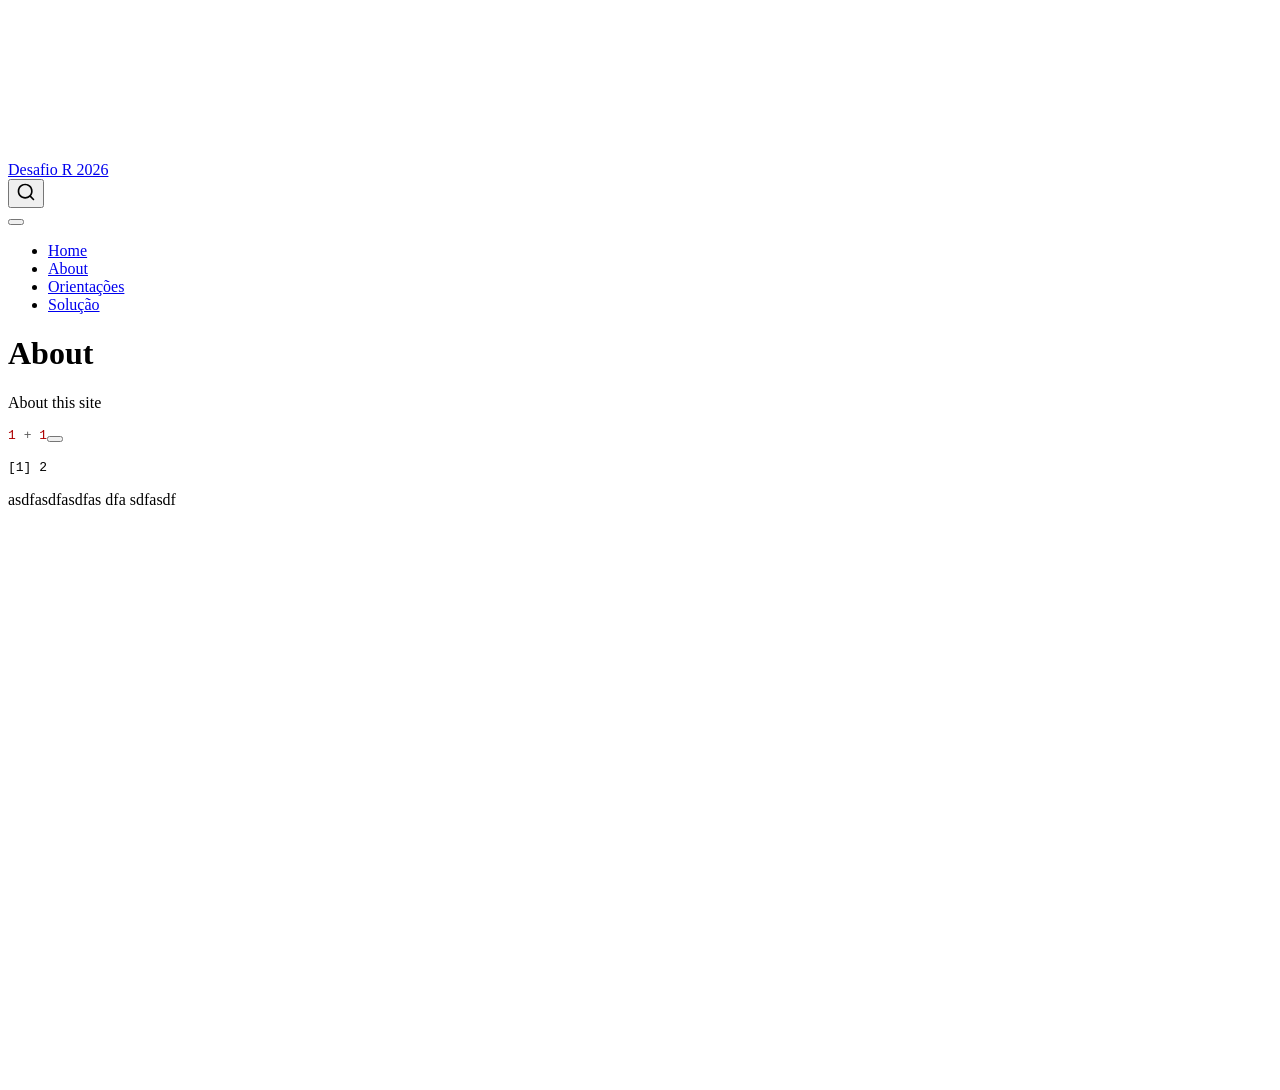
==== docs/about.html @ 23722c16 "criar site" ====
<!DOCTYPE html>
<html xmlns="http://www.w3.org/1999/xhtml" lang="en" xml:lang="en"><head>

<meta charset="utf-8">
<meta name="generator" content="quarto-1.5.57">

<meta name="viewport" content="width=device-width, initial-scale=1.0, user-scalable=yes">


<title>About – Desafio R 2026</title>
<style>
code{white-space: pre-wrap;}
span.smallcaps{font-variant: small-caps;}
div.columns{display: flex; gap: min(4vw, 1.5em);}
div.column{flex: auto; overflow-x: auto;}
div.hanging-indent{margin-left: 1.5em; text-indent: -1.5em;}
ul.task-list{list-style: none;}
ul.task-list li input[type="checkbox"] {
  width: 0.8em;
  margin: 0 0.8em 0.2em -1em; /* quarto-specific, see https://github.com/quarto-dev/quarto-cli/issues/4556 */ 
  vertical-align: middle;
}
/* CSS for syntax highlighting */
pre > code.sourceCode { white-space: pre; position: relative; }
pre > code.sourceCode > span { line-height: 1.25; }
pre > code.sourceCode > span:empty { height: 1.2em; }
.sourceCode { overflow: visible; }
code.sourceCode > span { color: inherit; text-decoration: inherit; }
div.sourceCode { margin: 1em 0; }
pre.sourceCode { margin: 0; }
@media screen {
div.sourceCode { overflow: auto; }
}
@media print {
pre > code.sourceCode { white-space: pre-wrap; }
pre > code.sourceCode > span { display: inline-block; text-indent: -5em; padding-left: 5em; }
}
pre.numberSource code
  { counter-reset: source-line 0; }
pre.numberSource code > span
  { position: relative; left: -4em; counter-increment: source-line; }
pre.numberSource code > span > a:first-child::before
  { content: counter(source-line);
    position: relative; left: -1em; text-align: right; vertical-align: baseline;
    border: none; display: inline-block;
    -webkit-touch-callout: none; -webkit-user-select: none;
    -khtml-user-select: none; -moz-user-select: none;
    -ms-user-select: none; user-select: none;
    padding: 0 4px; width: 4em;
  }
pre.numberSource { margin-left: 3em;  padding-left: 4px; }
div.sourceCode
  {   }
@media screen {
pre > code.sourceCode > span > a:first-child::before { text-decoration: underline; }
}
</style>


<script src="site_libs/quarto-nav/quarto-nav.js"></script>
<script src="site_libs/quarto-nav/headroom.min.js"></script>
<script src="site_libs/clipboard/clipboard.min.js"></script>
<script src="site_libs/quarto-search/autocomplete.umd.js"></script>
<script src="site_libs/quarto-search/fuse.min.js"></script>
<script src="site_libs/quarto-search/quarto-search.js"></script>
<meta name="quarto:offset" content="./">
<script src="site_libs/quarto-html/quarto.js"></script>
<script src="site_libs/quarto-html/popper.min.js"></script>
<script src="site_libs/quarto-html/tippy.umd.min.js"></script>
<script src="site_libs/quarto-html/anchor.min.js"></script>
<link href="site_libs/quarto-html/tippy.css" rel="stylesheet">
<link href="site_libs/quarto-html/quarto-syntax-highlighting.css" rel="stylesheet" id="quarto-text-highlighting-styles">
<script src="site_libs/bootstrap/bootstrap.min.js"></script>
<link href="site_libs/bootstrap/bootstrap-icons.css" rel="stylesheet">
<link href="site_libs/bootstrap/bootstrap.min.css" rel="stylesheet" id="quarto-bootstrap" data-mode="light">
<script id="quarto-search-options" type="application/json">{
  "location": "navbar",
  "copy-button": false,
  "collapse-after": 3,
  "panel-placement": "end",
  "type": "overlay",
  "limit": 50,
  "keyboard-shortcut": [
    "f",
    "/",
    "s"
  ],
  "show-item-context": false,
  "language": {
    "search-no-results-text": "No results",
    "search-matching-documents-text": "matching documents",
    "search-copy-link-title": "Copy link to search",
    "search-hide-matches-text": "Hide additional matches",
    "search-more-match-text": "more match in this document",
    "search-more-matches-text": "more matches in this document",
    "search-clear-button-title": "Clear",
    "search-text-placeholder": "",
    "search-detached-cancel-button-title": "Cancel",
    "search-submit-button-title": "Submit",
    "search-label": "Search"
  }
}</script>


<link rel="stylesheet" href="styles.css">
</head>

<body class="nav-fixed">

<div id="quarto-search-results"></div>
  <header id="quarto-header" class="headroom fixed-top">
    <nav class="navbar navbar-expand-lg " data-bs-theme="dark">
      <div class="navbar-container container-fluid">
      <div class="navbar-brand-container mx-auto">
    <a class="navbar-brand" href="./index.html">
    <span class="navbar-title">Desafio R 2026</span>
    </a>
  </div>
            <div id="quarto-search" class="" title="Search"></div>
          <button class="navbar-toggler" type="button" data-bs-toggle="collapse" data-bs-target="#navbarCollapse" aria-controls="navbarCollapse" role="menu" aria-expanded="false" aria-label="Toggle navigation" onclick="if (window.quartoToggleHeadroom) { window.quartoToggleHeadroom(); }">
  <span class="navbar-toggler-icon"></span>
</button>
          <div class="collapse navbar-collapse" id="navbarCollapse">
            <ul class="navbar-nav navbar-nav-scroll me-auto">
  <li class="nav-item">
    <a class="nav-link" href="./index.html"> 
<span class="menu-text">Home</span></a>
  </li>  
  <li class="nav-item">
    <a class="nav-link active" href="./about.html" aria-current="page"> 
<span class="menu-text">About</span></a>
  </li>  
  <li class="nav-item">
    <a class="nav-link" href="./desafio_2026.html"> 
<span class="menu-text">Orientações</span></a>
  </li>  
  <li class="nav-item">
    <a class="nav-link" href="./solucao.html"> 
<span class="menu-text">Solução</span></a>
  </li>  
</ul>
          </div> <!-- /navcollapse -->
            <div class="quarto-navbar-tools">
</div>
      </div> <!-- /container-fluid -->
    </nav>
</header>
<!-- content -->
<div id="quarto-content" class="quarto-container page-columns page-rows-contents page-layout-article page-navbar">
<!-- sidebar -->
<!-- margin-sidebar -->
    <div id="quarto-margin-sidebar" class="sidebar margin-sidebar zindex-bottom">
        
    </div>
<!-- main -->
<main class="content" id="quarto-document-content">

<header id="title-block-header" class="quarto-title-block default">
<div class="quarto-title">
<h1 class="title">About</h1>
</div>



<div class="quarto-title-meta">

    
  
    
  </div>
  


</header>


<p>About this site</p>
<div class="cell">
<div class="sourceCode cell-code" id="cb1"><pre class="sourceCode r code-with-copy"><code class="sourceCode r"><span id="cb1-1"><a href="#cb1-1" aria-hidden="true" tabindex="-1"></a><span class="dv">1</span> <span class="sc">+</span> <span class="dv">1</span></span></code><button title="Copy to Clipboard" class="code-copy-button"><i class="bi"></i></button></pre></div>
<div class="cell-output cell-output-stdout">
<pre><code>[1] 2</code></pre>
</div>
</div>
<p>asdfasdfasdfas dfa sdfasdf</p>



</main> <!-- /main -->
<script id="quarto-html-after-body" type="application/javascript">
window.document.addEventListener("DOMContentLoaded", function (event) {
  const toggleBodyColorMode = (bsSheetEl) => {
    const mode = bsSheetEl.getAttribute("data-mode");
    const bodyEl = window.document.querySelector("body");
    if (mode === "dark") {
      bodyEl.classList.add("quarto-dark");
      bodyEl.classList.remove("quarto-light");
    } else {
      bodyEl.classList.add("quarto-light");
      bodyEl.classList.remove("quarto-dark");
    }
  }
  const toggleBodyColorPrimary = () => {
    const bsSheetEl = window.document.querySelector("link#quarto-bootstrap");
    if (bsSheetEl) {
      toggleBodyColorMode(bsSheetEl);
    }
  }
  toggleBodyColorPrimary();  
  const icon = "";
  const anchorJS = new window.AnchorJS();
  anchorJS.options = {
    placement: 'right',
    icon: icon
  };
  anchorJS.add('.anchored');
  const isCodeAnnotation = (el) => {
    for (const clz of el.classList) {
      if (clz.startsWith('code-annotation-')) {                     
        return true;
      }
    }
    return false;
  }
  const onCopySuccess = function(e) {
    // button target
    const button = e.trigger;
    // don't keep focus
    button.blur();
    // flash "checked"
    button.classList.add('code-copy-button-checked');
    var currentTitle = button.getAttribute("title");
    button.setAttribute("title", "Copied!");
    let tooltip;
    if (window.bootstrap) {
      button.setAttribute("data-bs-toggle", "tooltip");
      button.setAttribute("data-bs-placement", "left");
      button.setAttribute("data-bs-title", "Copied!");
      tooltip = new bootstrap.Tooltip(button, 
        { trigger: "manual", 
          customClass: "code-copy-button-tooltip",
          offset: [0, -8]});
      tooltip.show();    
    }
    setTimeout(function() {
      if (tooltip) {
        tooltip.hide();
        button.removeAttribute("data-bs-title");
        button.removeAttribute("data-bs-toggle");
        button.removeAttribute("data-bs-placement");
      }
      button.setAttribute("title", currentTitle);
      button.classList.remove('code-copy-button-checked');
    }, 1000);
    // clear code selection
    e.clearSelection();
  }
  const getTextToCopy = function(trigger) {
      const codeEl = trigger.previousElementSibling.cloneNode(true);
      for (const childEl of codeEl.children) {
        if (isCodeAnnotation(childEl)) {
          childEl.remove();
        }
      }
      return codeEl.innerText;
  }
  const clipboard = new window.ClipboardJS('.code-copy-button:not([data-in-quarto-modal])', {
    text: getTextToCopy
  });
  clipboard.on('success', onCopySuccess);
  if (window.document.getElementById('quarto-embedded-source-code-modal')) {
    // For code content inside modals, clipBoardJS needs to be initialized with a container option
    // TODO: Check when it could be a function (https://github.com/zenorocha/clipboard.js/issues/860)
    const clipboardModal = new window.ClipboardJS('.code-copy-button[data-in-quarto-modal]', {
      text: getTextToCopy,
      container: window.document.getElementById('quarto-embedded-source-code-modal')
    });
    clipboardModal.on('success', onCopySuccess);
  }
    var localhostRegex = new RegExp(/^(?:http|https):\/\/localhost\:?[0-9]*\//);
    var mailtoRegex = new RegExp(/^mailto:/);
      var filterRegex = new RegExp('/' + window.location.host + '/');
    var isInternal = (href) => {
        return filterRegex.test(href) || localhostRegex.test(href) || mailtoRegex.test(href);
    }
    // Inspect non-navigation links and adorn them if external
 	var links = window.document.querySelectorAll('a[href]:not(.nav-link):not(.navbar-brand):not(.toc-action):not(.sidebar-link):not(.sidebar-item-toggle):not(.pagination-link):not(.no-external):not([aria-hidden]):not(.dropdown-item):not(.quarto-navigation-tool):not(.about-link)');
    for (var i=0; i<links.length; i++) {
      const link = links[i];
      if (!isInternal(link.href)) {
        // undo the damage that might have been done by quarto-nav.js in the case of
        // links that we want to consider external
        if (link.dataset.originalHref !== undefined) {
          link.href = link.dataset.originalHref;
        }
      }
    }
  function tippyHover(el, contentFn, onTriggerFn, onUntriggerFn) {
    const config = {
      allowHTML: true,
      maxWidth: 500,
      delay: 100,
      arrow: false,
      appendTo: function(el) {
          return el.parentElement;
      },
      interactive: true,
      interactiveBorder: 10,
      theme: 'quarto',
      placement: 'bottom-start',
    };
    if (contentFn) {
      config.content = contentFn;
    }
    if (onTriggerFn) {
      config.onTrigger = onTriggerFn;
    }
    if (onUntriggerFn) {
      config.onUntrigger = onUntriggerFn;
    }
    window.tippy(el, config); 
  }
  const noterefs = window.document.querySelectorAll('a[role="doc-noteref"]');
  for (var i=0; i<noterefs.length; i++) {
    const ref = noterefs[i];
    tippyHover(ref, function() {
      // use id or data attribute instead here
      let href = ref.getAttribute('data-footnote-href') || ref.getAttribute('href');
      try { href = new URL(href).hash; } catch {}
      const id = href.replace(/^#\/?/, "");
      const note = window.document.getElementById(id);
      if (note) {
        return note.innerHTML;
      } else {
        return "";
      }
    });
  }
  const xrefs = window.document.querySelectorAll('a.quarto-xref');
  const processXRef = (id, note) => {
    // Strip column container classes
    const stripColumnClz = (el) => {
      el.classList.remove("page-full", "page-columns");
      if (el.children) {
        for (const child of el.children) {
          stripColumnClz(child);
        }
      }
    }
    stripColumnClz(note)
    if (id === null || id.startsWith('sec-')) {
      // Special case sections, only their first couple elements
      const container = document.createElement("div");
      if (note.children && note.children.length > 2) {
        container.appendChild(note.children[0].cloneNode(true));
        for (let i = 1; i < note.children.length; i++) {
          const child = note.children[i];
          if (child.tagName === "P" && child.innerText === "") {
            continue;
          } else {
            container.appendChild(child.cloneNode(true));
            break;
          }
        }
        if (window.Quarto?.typesetMath) {
          window.Quarto.typesetMath(container);
        }
        return container.innerHTML
      } else {
        if (window.Quarto?.typesetMath) {
          window.Quarto.typesetMath(note);
        }
        return note.innerHTML;
      }
    } else {
      // Remove any anchor links if they are present
      const anchorLink = note.querySelector('a.anchorjs-link');
      if (anchorLink) {
        anchorLink.remove();
      }
      if (window.Quarto?.typesetMath) {
        window.Quarto.typesetMath(note);
      }
      // TODO in 1.5, we should make sure this works without a callout special case
      if (note.classList.contains("callout")) {
        return note.outerHTML;
      } else {
        return note.innerHTML;
      }
    }
  }
  for (var i=0; i<xrefs.length; i++) {
    const xref = xrefs[i];
    tippyHover(xref, undefined, function(instance) {
      instance.disable();
      let url = xref.getAttribute('href');
      let hash = undefined; 
      if (url.startsWith('#')) {
        hash = url;
      } else {
        try { hash = new URL(url).hash; } catch {}
      }
      if (hash) {
        const id = hash.replace(/^#\/?/, "");
        const note = window.document.getElementById(id);
        if (note !== null) {
          try {
            const html = processXRef(id, note.cloneNode(true));
            instance.setContent(html);
          } finally {
            instance.enable();
            instance.show();
          }
        } else {
          // See if we can fetch this
          fetch(url.split('#')[0])
          .then(res => res.text())
          .then(html => {
            const parser = new DOMParser();
            const htmlDoc = parser.parseFromString(html, "text/html");
            const note = htmlDoc.getElementById(id);
            if (note !== null) {
              const html = processXRef(id, note);
              instance.setContent(html);
            } 
          }).finally(() => {
            instance.enable();
            instance.show();
          });
        }
      } else {
        // See if we can fetch a full url (with no hash to target)
        // This is a special case and we should probably do some content thinning / targeting
        fetch(url)
        .then(res => res.text())
        .then(html => {
          const parser = new DOMParser();
          const htmlDoc = parser.parseFromString(html, "text/html");
          const note = htmlDoc.querySelector('main.content');
          if (note !== null) {
            // This should only happen for chapter cross references
            // (since there is no id in the URL)
            // remove the first header
            if (note.children.length > 0 && note.children[0].tagName === "HEADER") {
              note.children[0].remove();
            }
            const html = processXRef(null, note);
            instance.setContent(html);
          } 
        }).finally(() => {
          instance.enable();
          instance.show();
        });
      }
    }, function(instance) {
    });
  }
      let selectedAnnoteEl;
      const selectorForAnnotation = ( cell, annotation) => {
        let cellAttr = 'data-code-cell="' + cell + '"';
        let lineAttr = 'data-code-annotation="' +  annotation + '"';
        const selector = 'span[' + cellAttr + '][' + lineAttr + ']';
        return selector;
      }
      const selectCodeLines = (annoteEl) => {
        const doc = window.document;
        const targetCell = annoteEl.getAttribute("data-target-cell");
        const targetAnnotation = annoteEl.getAttribute("data-target-annotation");
        const annoteSpan = window.document.querySelector(selectorForAnnotation(targetCell, targetAnnotation));
        const lines = annoteSpan.getAttribute("data-code-lines").split(",");
        const lineIds = lines.map((line) => {
          return targetCell + "-" + line;
        })
        let top = null;
        let height = null;
        let parent = null;
        if (lineIds.length > 0) {
            //compute the position of the single el (top and bottom and make a div)
            const el = window.document.getElementById(lineIds[0]);
            top = el.offsetTop;
            height = el.offsetHeight;
            parent = el.parentElement.parentElement;
          if (lineIds.length > 1) {
            const lastEl = window.document.getElementById(lineIds[lineIds.length - 1]);
            const bottom = lastEl.offsetTop + lastEl.offsetHeight;
            height = bottom - top;
          }
          if (top !== null && height !== null && parent !== null) {
            // cook up a div (if necessary) and position it 
            let div = window.document.getElementById("code-annotation-line-highlight");
            if (div === null) {
              div = window.document.createElement("div");
              div.setAttribute("id", "code-annotation-line-highlight");
              div.style.position = 'absolute';
              parent.appendChild(div);
            }
            div.style.top = top - 2 + "px";
            div.style.height = height + 4 + "px";
            div.style.left = 0;
            let gutterDiv = window.document.getElementById("code-annotation-line-highlight-gutter");
            if (gutterDiv === null) {
              gutterDiv = window.document.createElement("div");
              gutterDiv.setAttribute("id", "code-annotation-line-highlight-gutter");
              gutterDiv.style.position = 'absolute';
              const codeCell = window.document.getElementById(targetCell);
              const gutter = codeCell.querySelector('.code-annotation-gutter');
              gutter.appendChild(gutterDiv);
            }
            gutterDiv.style.top = top - 2 + "px";
            gutterDiv.style.height = height + 4 + "px";
          }
          selectedAnnoteEl = annoteEl;
        }
      };
      const unselectCodeLines = () => {
        const elementsIds = ["code-annotation-line-highlight", "code-annotation-line-highlight-gutter"];
        elementsIds.forEach((elId) => {
          const div = window.document.getElementById(elId);
          if (div) {
            div.remove();
          }
        });
        selectedAnnoteEl = undefined;
      };
        // Handle positioning of the toggle
    window.addEventListener(
      "resize",
      throttle(() => {
        elRect = undefined;
        if (selectedAnnoteEl) {
          selectCodeLines(selectedAnnoteEl);
        }
      }, 10)
    );
    function throttle(fn, ms) {
    let throttle = false;
    let timer;
      return (...args) => {
        if(!throttle) { // first call gets through
            fn.apply(this, args);
            throttle = true;
        } else { // all the others get throttled
            if(timer) clearTimeout(timer); // cancel #2
            timer = setTimeout(() => {
              fn.apply(this, args);
              timer = throttle = false;
            }, ms);
        }
      };
    }
      // Attach click handler to the DT
      const annoteDls = window.document.querySelectorAll('dt[data-target-cell]');
      for (const annoteDlNode of annoteDls) {
        annoteDlNode.addEventListener('click', (event) => {
          const clickedEl = event.target;
          if (clickedEl !== selectedAnnoteEl) {
            unselectCodeLines();
            const activeEl = window.document.querySelector('dt[data-target-cell].code-annotation-active');
            if (activeEl) {
              activeEl.classList.remove('code-annotation-active');
            }
            selectCodeLines(clickedEl);
            clickedEl.classList.add('code-annotation-active');
          } else {
            // Unselect the line
            unselectCodeLines();
            clickedEl.classList.remove('code-annotation-active');
          }
        });
      }
  const findCites = (el) => {
    const parentEl = el.parentElement;
    if (parentEl) {
      const cites = parentEl.dataset.cites;
      if (cites) {
        return {
          el,
          cites: cites.split(' ')
        };
      } else {
        return findCites(el.parentElement)
      }
    } else {
      return undefined;
    }
  };
  var bibliorefs = window.document.querySelectorAll('a[role="doc-biblioref"]');
  for (var i=0; i<bibliorefs.length; i++) {
    const ref = bibliorefs[i];
    const citeInfo = findCites(ref);
    if (citeInfo) {
      tippyHover(citeInfo.el, function() {
        var popup = window.document.createElement('div');
        citeInfo.cites.forEach(function(cite) {
          var citeDiv = window.document.createElement('div');
          citeDiv.classList.add('hanging-indent');
          citeDiv.classList.add('csl-entry');
          var biblioDiv = window.document.getElementById('ref-' + cite);
          if (biblioDiv) {
            citeDiv.innerHTML = biblioDiv.innerHTML;
          }
          popup.appendChild(citeDiv);
        });
        return popup.innerHTML;
      });
    }
  }
});
</script>
</div> <!-- /content -->




</body></html>
---- docs/site_libs/quarto-html/tippy.css ----
.tippy-box[data-animation=fade][data-state=hidden]{opacity:0}[data-tippy-root]{max-width:calc(100vw - 10px)}.tippy-box{position:relative;background-color:#333;color:#fff;border-radius:4px;font-size:14px;line-height:1.4;white-space:normal;outline:0;transition-property:transform,visibility,opacity}.tippy-box[data-placement^=top]>.tippy-arrow{bottom:0}.tippy-box[data-placement^=top]>.tippy-arrow:before{bottom:-7px;left:0;border-width:8px 8px 0;border-top-color:initial;transform-origin:center top}.tippy-box[data-placement^=bottom]>.tippy-arrow{top:0}.tippy-box[data-placement^=bottom]>.tippy-arrow:before{top:-7px;left:0;border-width:0 8px 8px;border-bottom-color:initial;transform-origin:center bottom}.tippy-box[data-placement^=left]>.tippy-arrow{right:0}.tippy-box[data-placement^=left]>.tippy-arrow:before{border-width:8px 0 8px 8px;border-left-color:initial;right:-7px;transform-origin:center left}.tippy-box[data-placement^=right]>.tippy-arrow{left:0}.tippy-box[data-placement^=right]>.tippy-arrow:before{left:-7px;border-width:8px 8px 8px 0;border-right-color:initial;transform-origin:center right}.tippy-box[data-inertia][data-state=visible]{transition-timing-function:cubic-bezier(.54,1.5,.38,1.11)}.tippy-arrow{width:16px;height:16px;color:#333}.tippy-arrow:before{content:"";position:absolute;border-color:transparent;border-style:solid}.tippy-content{position:relative;padding:5px 9px;z-index:1}
---- docs/site_libs/quarto-html/quarto-syntax-highlighting.css ----
/* quarto syntax highlight colors */
:root {
  --quarto-hl-ot-color: #003B4F;
  --quarto-hl-at-color: #657422;
  --quarto-hl-ss-color: #20794D;
  --quarto-hl-an-color: #5E5E5E;
  --quarto-hl-fu-color: #4758AB;
  --quarto-hl-st-color: #20794D;
  --quarto-hl-cf-color: #003B4F;
  --quarto-hl-op-color: #5E5E5E;
  --quarto-hl-er-color: #AD0000;
  --quarto-hl-bn-color: #AD0000;
  --quarto-hl-al-color: #AD0000;
  --quarto-hl-va-color: #111111;
  --quarto-hl-bu-color: inherit;
  --quarto-hl-ex-color: inherit;
  --quarto-hl-pp-color: #AD0000;
  --quarto-hl-in-color: #5E5E5E;
  --quarto-hl-vs-color: #20794D;
  --quarto-hl-wa-color: #5E5E5E;
  --quarto-hl-do-color: #5E5E5E;
  --quarto-hl-im-color: #00769E;
  --quarto-hl-ch-color: #20794D;
  --quarto-hl-dt-color: #AD0000;
  --quarto-hl-fl-color: #AD0000;
  --quarto-hl-co-color: #5E5E5E;
  --quarto-hl-cv-color: #5E5E5E;
  --quarto-hl-cn-color: #8f5902;
  --quarto-hl-sc-color: #5E5E5E;
  --quarto-hl-dv-color: #AD0000;
  --quarto-hl-kw-color: #003B4F;
}

/* other quarto variables */
:root {
  --quarto-font-monospace: SFMono-Regular, Menlo, Monaco, Consolas, "Liberation Mono", "Courier New", monospace;
}

pre > code.sourceCode > span {
  color: #003B4F;
}

code span {
  color: #003B4F;
}

code.sourceCode > span {
  color: #003B4F;
}

div.sourceCode,
div.sourceCode pre.sourceCode {
  color: #003B4F;
}

code span.ot {
  color: #003B4F;
  font-style: inherit;
}

code span.at {
  color: #657422;
  font-style: inherit;
}

code span.ss {
  color: #20794D;
  font-style: inherit;
}

code span.an {
  color: #5E5E5E;
  font-style: inherit;
}

code span.fu {
  color: #4758AB;
  font-style: inherit;
}

code span.st {
  color: #20794D;
  font-style: inherit;
}

code span.cf {
  color: #003B4F;
  font-weight: bold;
  font-style: inherit;
}

code span.op {
  color: #5E5E5E;
  font-style: inherit;
}

code span.er {
  color: #AD0000;
  font-style: inherit;
}

code span.bn {
  color: #AD0000;
  font-style: inherit;
}

code span.al {
  color: #AD0000;
  font-style: inherit;
}

code span.va {
  color: #111111;
  font-style: inherit;
}

code span.bu {
  font-style: inherit;
}

code span.ex {
  font-style: inherit;
}

code span.pp {
  color: #AD0000;
  font-style: inherit;
}

code span.in {
  color: #5E5E5E;
  font-style: inherit;
}

code span.vs {
  color: #20794D;
  font-style: inherit;
}

code span.wa {
  color: #5E5E5E;
  font-style: italic;
}

code span.do {
  color: #5E5E5E;
  font-style: italic;
}

code span.im {
  color: #00769E;
  font-style: inherit;
}

code span.ch {
  color: #20794D;
  font-style: inherit;
}

code span.dt {
  color: #AD0000;
  font-style: inherit;
}

code span.fl {
  color: #AD0000;
  font-style: inherit;
}

code span.co {
  color: #5E5E5E;
  font-style: inherit;
}

code span.cv {
  color: #5E5E5E;
  font-style: italic;
}

code span.cn {
  color: #8f5902;
  font-style: inherit;
}

code span.sc {
  color: #5E5E5E;
  font-style: inherit;
}

code span.dv {
  color: #AD0000;
  font-style: inherit;
}

code span.kw {
  color: #003B4F;
  font-weight: bold;
  font-style: inherit;
}

.prevent-inlining {
  content: "</";
}

/*# sourceMappingURL=debc5d5d77c3f9108843748ff7464032.css.map */
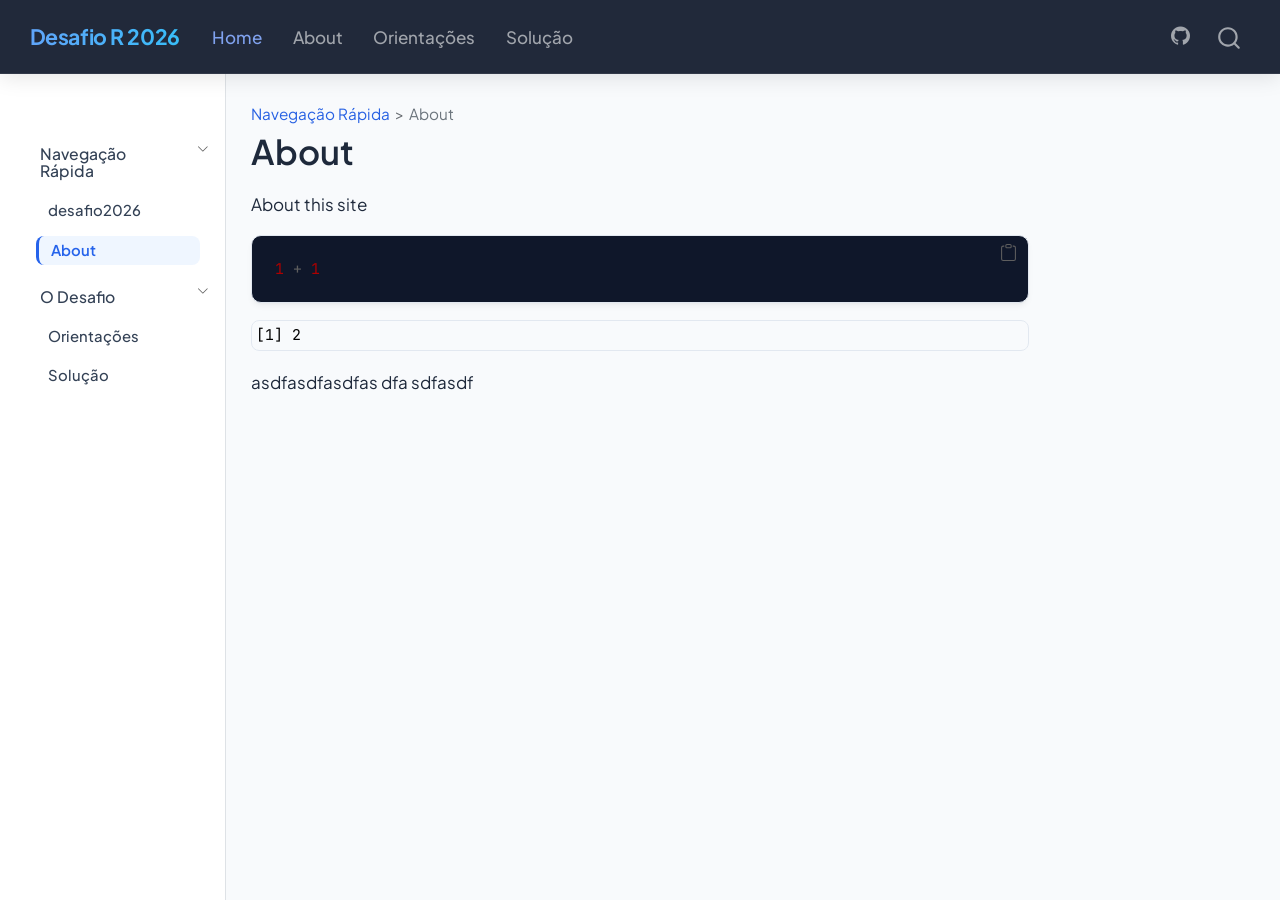
==== commit 442d47e3: "atualiza site" ====
--- a/docs/about.html
+++ b/docs/about.html
@@ -100,12 +100,13 @@
     "search-label": "Search"
   }
 }</script>
+<style>html{ scroll-behavior: smooth; }</style>
 
 
 <link rel="stylesheet" href="styles.css">
 </head>
 
-<body class="nav-fixed">
+<body class="nav-sidebar docked nav-fixed">
 
 <div id="quarto-search-results"></div>
   <header id="quarto-header" class="headroom fixed-top">
@@ -123,11 +124,11 @@
           <div class="collapse navbar-collapse" id="navbarCollapse">
             <ul class="navbar-nav navbar-nav-scroll me-auto">
   <li class="nav-item">
-    <a class="nav-link" href="./index.html"> 
+    <a class="nav-link active" href="./index.html" aria-current="page"> 
 <span class="menu-text">Home</span></a>
   </li>  
   <li class="nav-item">
-    <a class="nav-link active" href="./about.html" aria-current="page"> 
+    <a class="nav-link" href="./about.html"> 
 <span class="menu-text">About</span></a>
   </li>  
   <li class="nav-item">
@@ -139,15 +140,93 @@
 <span class="menu-text">Solução</span></a>
   </li>  
 </ul>
+            <ul class="navbar-nav navbar-nav-scroll ms-auto">
+  <li class="nav-item compact">
+    <a class="nav-link" href="https://github.com"> <i class="bi bi-github" role="img" aria-label="GitHub">
+</i> 
+<span class="menu-text"></span></a>
+  </li>  
+</ul>
           </div> <!-- /navcollapse -->
             <div class="quarto-navbar-tools">
 </div>
       </div> <!-- /container-fluid -->
     </nav>
+  <nav class="quarto-secondary-nav">
+    <div class="container-fluid d-flex">
+      <button type="button" class="quarto-btn-toggle btn" data-bs-toggle="collapse" role="button" data-bs-target=".quarto-sidebar-collapse-item" aria-controls="quarto-sidebar" aria-expanded="false" aria-label="Toggle sidebar navigation" onclick="if (window.quartoToggleHeadroom) { window.quartoToggleHeadroom(); }">
+        <i class="bi bi-layout-text-sidebar-reverse"></i>
+      </button>
+        <nav class="quarto-page-breadcrumbs" aria-label="breadcrumb"><ol class="breadcrumb"><li class="breadcrumb-item"><a href="./index.html">Navegação Rápida</a></li><li class="breadcrumb-item"><a href="./about.html">About</a></li></ol></nav>
+        <a class="flex-grow-1" role="navigation" data-bs-toggle="collapse" data-bs-target=".quarto-sidebar-collapse-item" aria-controls="quarto-sidebar" aria-expanded="false" aria-label="Toggle sidebar navigation" onclick="if (window.quartoToggleHeadroom) { window.quartoToggleHeadroom(); }">      
+        </a>
+      <button type="button" class="btn quarto-search-button" aria-label="Search" onclick="window.quartoOpenSearch();">
+        <i class="bi bi-search"></i>
+      </button>
+    </div>
+  </nav>
 </header>
 <!-- content -->
 <div id="quarto-content" class="quarto-container page-columns page-rows-contents page-layout-article page-navbar">
 <!-- sidebar -->
+  <nav id="quarto-sidebar" class="sidebar collapse collapse-horizontal quarto-sidebar-collapse-item sidebar-navigation docked overflow-auto">
+        <div class="mt-2 flex-shrink-0 align-items-center">
+        <div class="sidebar-search">
+        <div id="quarto-search" class="" title="Search"></div>
+        </div>
+        </div>
+    <div class="sidebar-menu-container"> 
+    <ul class="list-unstyled mt-1">
+        <li class="sidebar-item sidebar-item-section">
+      <div class="sidebar-item-container"> 
+            <a class="sidebar-item-text sidebar-link text-start" data-bs-toggle="collapse" data-bs-target="#quarto-sidebar-section-1" role="navigation" aria-expanded="true">
+ <span class="menu-text">Navegação Rápida</span></a>
+          <a class="sidebar-item-toggle text-start" data-bs-toggle="collapse" data-bs-target="#quarto-sidebar-section-1" role="navigation" aria-expanded="true" aria-label="Toggle section">
+            <i class="bi bi-chevron-right ms-2"></i>
+          </a> 
+      </div>
+      <ul id="quarto-sidebar-section-1" class="collapse list-unstyled sidebar-section depth1 show">  
+          <li class="sidebar-item">
+  <div class="sidebar-item-container"> 
+  <a href="./index.html" class="sidebar-item-text sidebar-link">
+ <span class="menu-text">desafio2026</span></a>
+  </div>
+</li>
+          <li class="sidebar-item">
+  <div class="sidebar-item-container"> 
+  <a href="./about.html" class="sidebar-item-text sidebar-link active">
+ <span class="menu-text">About</span></a>
+  </div>
+</li>
+      </ul>
+  </li>
+        <li class="sidebar-item sidebar-item-section">
+      <div class="sidebar-item-container"> 
+            <a class="sidebar-item-text sidebar-link text-start" data-bs-toggle="collapse" data-bs-target="#quarto-sidebar-section-2" role="navigation" aria-expanded="true">
+ <span class="menu-text">O Desafio</span></a>
+          <a class="sidebar-item-toggle text-start" data-bs-toggle="collapse" data-bs-target="#quarto-sidebar-section-2" role="navigation" aria-expanded="true" aria-label="Toggle section">
+            <i class="bi bi-chevron-right ms-2"></i>
+          </a> 
+      </div>
+      <ul id="quarto-sidebar-section-2" class="collapse list-unstyled sidebar-section depth1 show">  
+          <li class="sidebar-item">
+  <div class="sidebar-item-container"> 
+  <a href="./desafio_2026.html" class="sidebar-item-text sidebar-link">
+ <span class="menu-text">Orientações</span></a>
+  </div>
+</li>
+          <li class="sidebar-item">
+  <div class="sidebar-item-container"> 
+  <a href="./solucao.html" class="sidebar-item-text sidebar-link">
+ <span class="menu-text">Solução</span></a>
+  </div>
+</li>
+      </ul>
+  </li>
+    </ul>
+    </div>
+</nav>
+<div id="quarto-sidebar-glass" class="quarto-sidebar-collapse-item" data-bs-toggle="collapse" data-bs-target=".quarto-sidebar-collapse-item"></div>
 <!-- margin-sidebar -->
     <div id="quarto-margin-sidebar" class="sidebar margin-sidebar zindex-bottom">
         
@@ -155,7 +234,7 @@
 <!-- main -->
 <main class="content" id="quarto-document-content">
 
-<header id="title-block-header" class="quarto-title-block default">
+<header id="title-block-header" class="quarto-title-block default"><nav class="quarto-page-breadcrumbs quarto-title-breadcrumbs d-none d-lg-block" aria-label="breadcrumb"><ol class="breadcrumb"><li class="breadcrumb-item"><a href="./index.html">Navegação Rápida</a></li><li class="breadcrumb-item"><a href="./about.html">About</a></li></ol></nav>
 <div class="quarto-title">
 <h1 class="title">About</h1>
 </div>
@@ -611,4 +690,5 @@
 
 
 
+<script src="site_libs/quarto-html/zenscroll-min.js"></script>
 </body></html>
--- a/docs/styles.css
+++ b/docs/styles.css
@@ -0,0 +1,185 @@
+@import url('https://fonts.googleapis.com/css2?family=Plus+Jakarta+Sans:wght@300;400;500;600;700;800&family=JetBrains+Mono:wght@400;500;600&display=swap');
+
+:root {
+  --primary-accent: #2563eb;
+  --primary-hover: #1d4ed8;
+  --cyan-accent: #06b6d4;
+  --bg-gradient: linear-gradient(135deg, #0f172a 0%, #1e1b4b 100%);
+  --surface-glass: rgba(255, 255, 255, 0.82);
+  --surface-border: rgba(226, 232, 240, 0.8);
+  --shadow-subtle: 0 4px 6px -1px rgba(0, 0, 0, 0.05), 0 2px 4px -2px rgba(0, 0, 0, 0.05);
+  --shadow-hover: 0 16px 30px -8px rgba(37, 99, 235, 0.12), 0 8px 12px -4px rgba(0, 0, 0, 0.06);
+}
+
+/* Tipografia Base */
+body {
+  font-family: 'Plus Jakarta Sans', -apple-system, BlinkMacSystemFont, sans-serif;
+  color: #1e293b;
+  background-color: #f8fafc;
+  line-height: 1.65;
+}
+
+code, pre, .sourceCode {
+  font-family: 'JetBrains Mono', monospace !important;
+}
+
+/* Navbar Principal */
+.navbar {
+  backdrop-filter: blur(12px);
+  -webkit-backdrop-filter: blur(12px);
+  background-color: rgba(15, 23, 42, 0.92) !important;
+  border-bottom: 1px solid rgba(255, 255, 255, 0.08);
+  padding-top: 0.8rem;
+  padding-bottom: 0.8rem;
+  box-shadow: 0 4px 20px rgba(0, 0, 0, 0.1);
+}
+
+.navbar-brand {
+  font-weight: 700;
+  letter-spacing: -0.02em;
+  background: linear-gradient(90deg, #60a5fa, #38bdf8);
+  -webkit-background-clip: text;
+  -webkit-text-fill-color: transparent;
+}
+
+.navbar .nav-link {
+  font-weight: 500;
+  transition: all 0.2s ease-in-out;
+  padding: 0.4rem 0.9rem !important;
+  border-radius: 6px;
+}
+
+.navbar .nav-link:hover {
+  background-color: rgba(255, 255, 255, 0.08);
+  color: #38bdf8 !important;
+}
+
+/* Barra Lateral (Sidebar) */
+.quarto-sidebar {
+  background: #ffffff;
+  border-right: 1px solid #e2e8f0;
+  padding-top: 1.5rem;
+}
+
+.sidebar-title {
+  font-weight: 700;
+  font-size: 0.95rem;
+  text-transform: uppercase;
+  letter-spacing: 0.05em;
+  color: #64748b;
+}
+
+.sidebar-item-text {
+  font-weight: 500;
+  transition: all 0.15s ease-in-out;
+}
+
+.sidebar-item a.sidebar-link {
+  border-radius: 8px;
+  margin: 2px 8px;
+  padding: 6px 12px;
+  color: #334155;
+  transition: all 0.2s ease;
+}
+
+.sidebar-item a.sidebar-link:hover {
+  background-color: #f1f5f9;
+  color: var(--primary-accent);
+  transform: translateX(3px);
+}
+
+.sidebar-item a.sidebar-link.active {
+  background: #eff6ff;
+  color: var(--primary-accent);
+  font-weight: 600;
+  border-left: 3px solid var(--primary-accent);
+}
+
+/* Barra de Navegação Direita (TOC - Nesta página) */
+#TOC {
+  border-left: 1px solid #e2e8f0;
+  padding-left: 1rem;
+}
+
+#TOC .toc-title {
+  font-size: 0.85rem;
+  font-weight: 700;
+  text-transform: uppercase;
+  color: #94a3b8;
+  letter-spacing: 0.04em;
+}
+
+#TOC ul li a {
+  color: #64748b;
+  transition: color 0.2s ease;
+}
+
+#TOC ul li a:hover,
+#TOC ul li a.active {
+  color: var(--primary-accent);
+  font-weight: 600;
+}
+
+/* Blocos de Código e Execução */
+div.sourceCode {
+  border-radius: 10px;
+  border: 1px solid #e2e8f0;
+  background-color: #0f172a;
+  box-shadow: var(--shadow-subtle);
+  overflow: hidden;
+}
+
+div.sourceCode pre {
+  margin: 0;
+  padding: 1.1rem;
+}
+
+.cell-output pre {
+  border-radius: 8px;
+  background-color: #f8fafc;
+  border: 1px solid #e2e8f0;
+}
+
+/* Efeito de Cartão Moderno (Bootstrap card override / Custom classes) */
+.card-moderno {
+  background: var(--surface-glass);
+  border: 1px solid var(--surface-border);
+  backdrop-filter: blur(8px);
+  -webkit-backdrop-filter: blur(8px);
+  border-radius: 14px;
+  padding: 1.8rem;
+  box-shadow: var(--shadow-subtle);
+  transition: all 0.3s cubic-bezier(0.16, 1, 0.3, 1);
+}
+
+.card-moderno:hover {
+  transform: translateY(-4px);
+  box-shadow: var(--shadow-hover);
+  border-color: #cbd5e1;
+}
+
+/* Callouts Quarto Customizados */
+.callout {
+  border-radius: 10px;
+  border-left-width: 4px;
+  box-shadow: var(--shadow-subtle);
+}
+
+/* Barra de rolagem personalizada */
+::-webkit-scrollbar {
+  width: 7px;
+  height: 7px;
+}
+
+::-webkit-scrollbar-track {
+  background: #f1f5f9;
+}
+
+::-webkit-scrollbar-thumb {
+  background: #cbd5e1;
+  border-radius: 4px;
+}
+
+::-webkit-scrollbar-thumb:hover {
+  background: #94a3b8;
+} 
